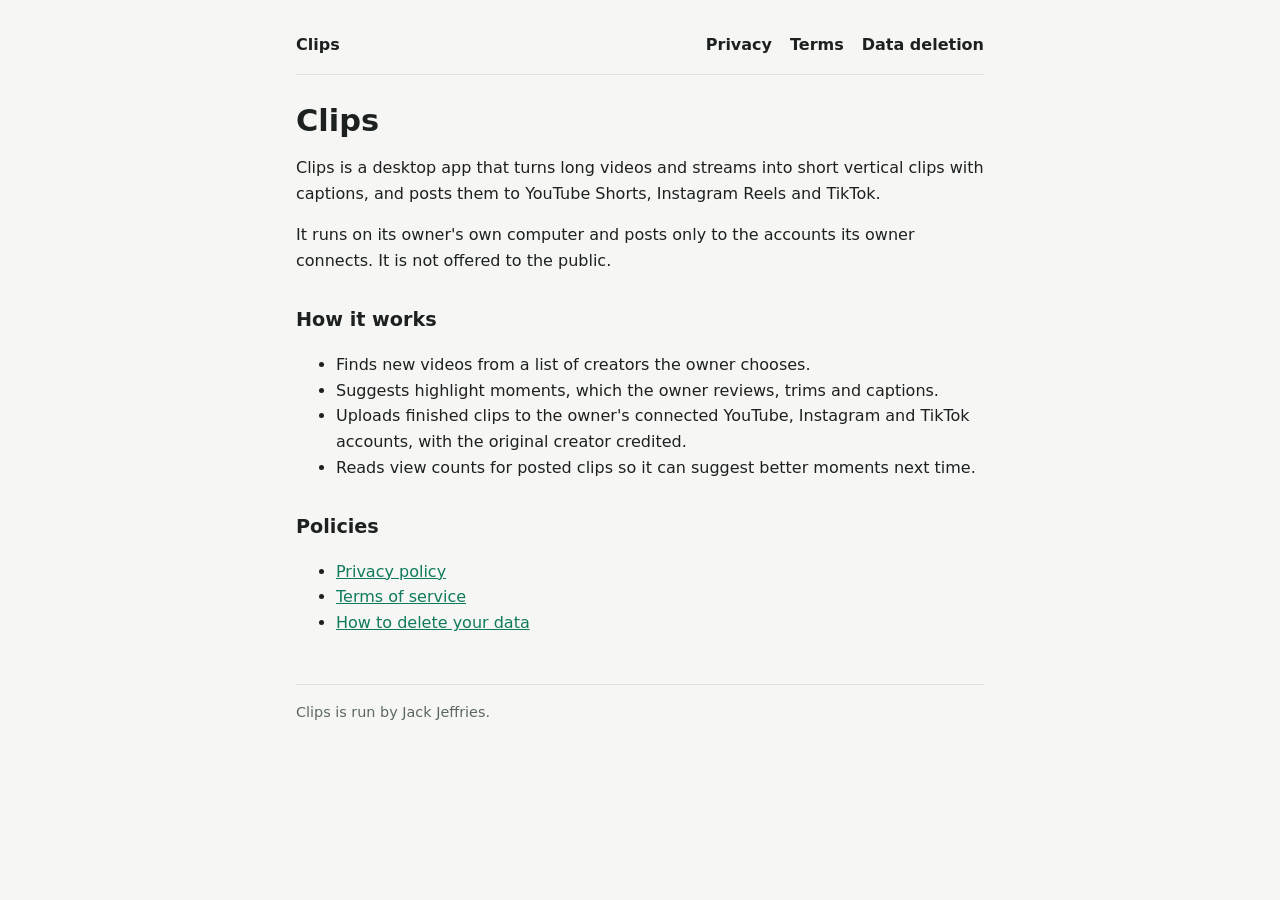
==== index.html @ f6818057 "Add Clips website: home, privacy policy, terms, data deletion Co-Authored-By: Claude Opus 5.5 (1M co" ====
<!doctype html>
<html lang="en">
<head>
<meta charset="utf-8">
<meta name="viewport" content="width=device-width, initial-scale=1">
<title>Clips</title>
<link rel="stylesheet" href="style.css">
</head>
<body>
<div class="wrap">
<nav><a class="brand" href="index.html">Clips</a><a href="privacy.html">Privacy</a><a href="terms.html">Terms</a><a href="data-deletion.html">Data deletion</a></nav>
<h1>Clips</h1>
<p>Clips is a desktop app that turns long videos and streams into short vertical clips with captions, and posts them to YouTube Shorts, Instagram Reels and TikTok.</p>
<p>It runs on its owner's own computer and posts only to the accounts its owner connects. It is not offered to the public.</p>
<h2>How it works</h2>
<ul>
  <li>Finds new videos from a list of creators the owner chooses.</li>
  <li>Suggests highlight moments, which the owner reviews, trims and captions.</li>
  <li>Uploads finished clips to the owner's connected YouTube, Instagram and TikTok accounts, with the original creator credited.</li>
  <li>Reads view counts for posted clips so it can suggest better moments next time.</li>
</ul>
<h2>Policies</h2>
<ul>
  <li><a href="privacy.html">Privacy policy</a></li>
  <li><a href="terms.html">Terms of service</a></li>
  <li><a href="data-deletion.html">How to delete your data</a></li>
</ul>
<footer>Clips is run by Jack Jeffries.</footer>
</div>
</body>
</html>
---- style.css ----
:root {
  --bg: #f6f7f5;
  --fg: #1c211f;
  --muted: #5d6762;
  --line: #dde2de;
  --accent: #0f7a5c;
  color-scheme: light;
}
@media (prefers-color-scheme: dark) {
  :root { --bg: #131715; --fg: #e6ebe8; --muted: #9aa6a0; --line: #2c3430; --accent: #4cc79d; color-scheme: dark; }
}
* { box-sizing: border-box; }
body { margin: 0; background: var(--bg); color: var(--fg); font: 16px/1.6 "Segoe UI", system-ui, -apple-system, sans-serif; }
.wrap { max-width: 720px; margin: 0 auto; padding: 32px 16px 64px; }
nav { display: flex; flex-wrap: wrap; gap: 6px 18px; padding-bottom: 16px; border-bottom: 1px solid var(--line); margin-bottom: 28px; }
nav a { color: var(--fg); text-decoration: none; font-weight: 600; }
nav a.brand { margin-right: auto; }
a { color: var(--accent); }
h1 { font-size: 1.9rem; line-height: 1.2; margin: 0 0 6px; }
h2 { font-size: 1.2rem; margin: 32px 0 8px; }
.updated { color: var(--muted); margin: 0 0 24px; }
footer { margin-top: 48px; padding-top: 16px; border-top: 1px solid var(--line); color: var(--muted); font-size: 0.9rem; }
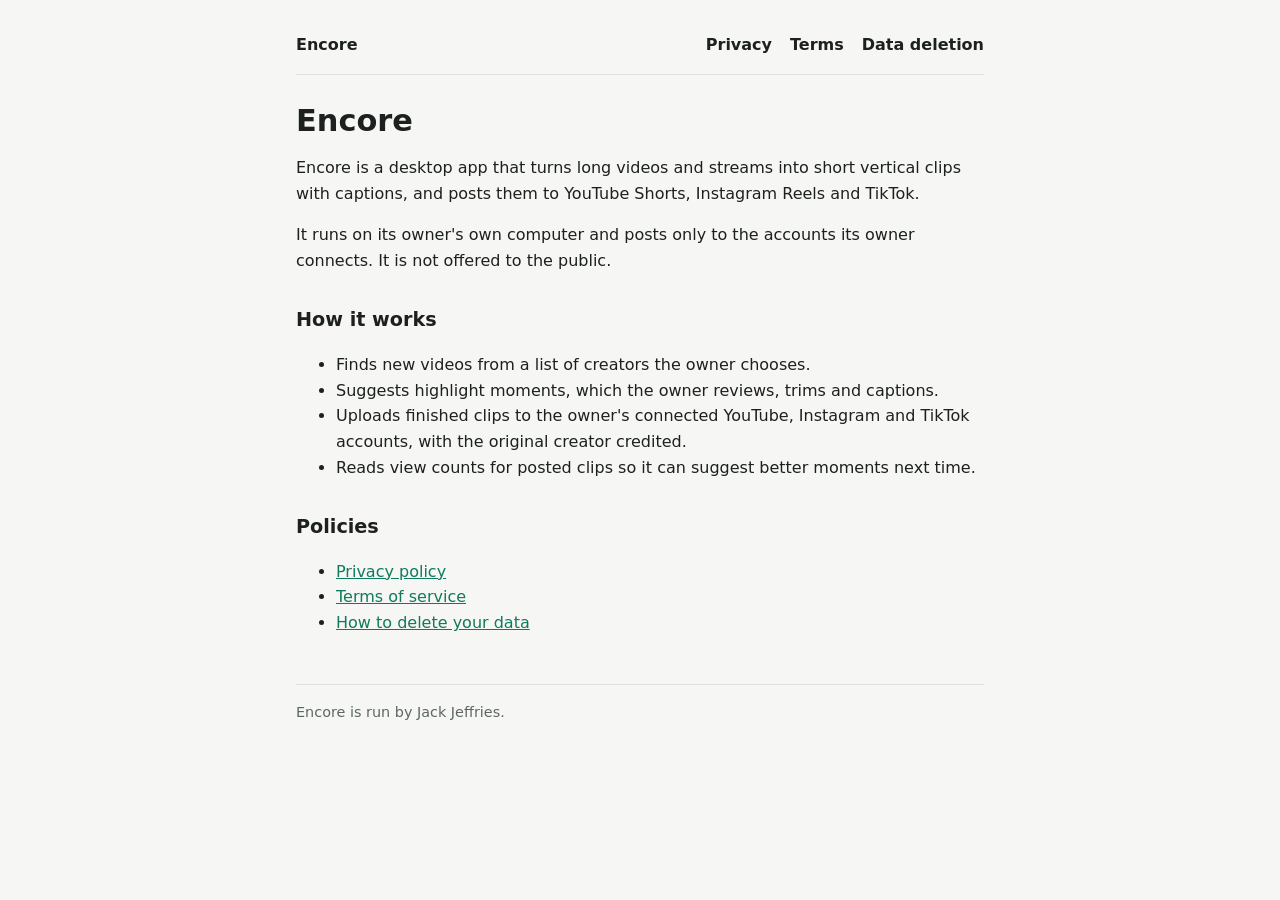
==== commit d762af7d: "Rename the app from Clips to Encore Co-Authored-By: Claude Opus 5.5 (1M context) <noreply@anthropic." ====
--- a/index.html
+++ b/index.html
@@ -3,14 +3,14 @@
 <head>
 <meta charset="utf-8">
 <meta name="viewport" content="width=device-width, initial-scale=1">
-<title>Clips</title>
+<title>Encore</title>
 <link rel="stylesheet" href="style.css">
 </head>
 <body>
 <div class="wrap">
-<nav><a class="brand" href="index.html">Clips</a><a href="privacy.html">Privacy</a><a href="terms.html">Terms</a><a href="data-deletion.html">Data deletion</a></nav>
-<h1>Clips</h1>
-<p>Clips is a desktop app that turns long videos and streams into short vertical clips with captions, and posts them to YouTube Shorts, Instagram Reels and TikTok.</p>
+<nav><a class="brand" href="index.html">Encore</a><a href="privacy.html">Privacy</a><a href="terms.html">Terms</a><a href="data-deletion.html">Data deletion</a></nav>
+<h1>Encore</h1>
+<p>Encore is a desktop app that turns long videos and streams into short vertical clips with captions, and posts them to YouTube Shorts, Instagram Reels and TikTok.</p>
 <p>It runs on its owner's own computer and posts only to the accounts its owner connects. It is not offered to the public.</p>
 <h2>How it works</h2>
 <ul>
@@ -25,7 +25,7 @@
   <li><a href="terms.html">Terms of service</a></li>
   <li><a href="data-deletion.html">How to delete your data</a></li>
 </ul>
-<footer>Clips is run by Jack Jeffries.</footer>
+<footer>Encore is run by Jack Jeffries.</footer>
 </div>
 </body>
 </html>
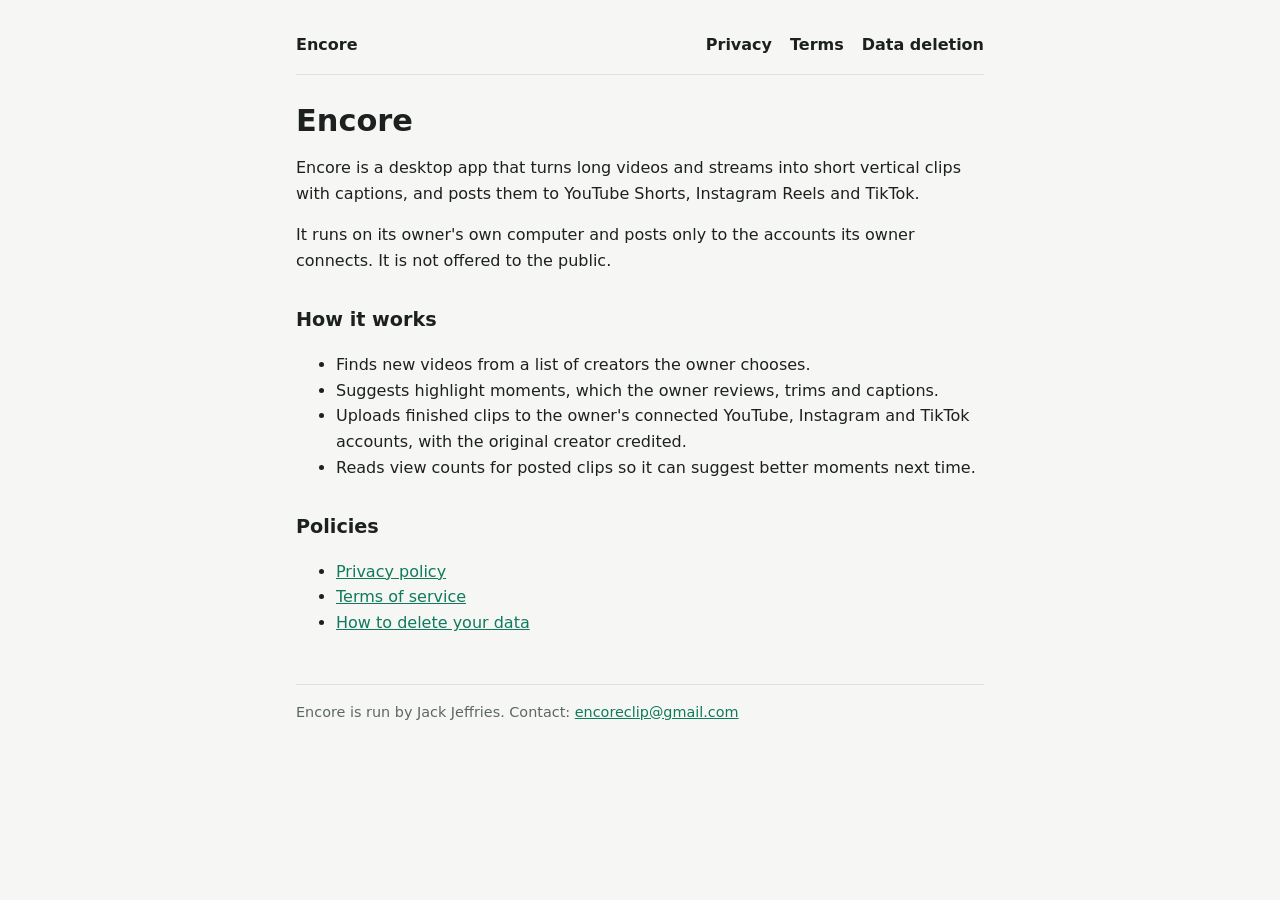
==== commit b9ed772a: "Add contact email to every page Co-Authored-By: Claude Opus 5.5 (1M context) <noreply@anthropic.com>" ====
--- a/index.html
+++ b/index.html
@@ -25,7 +25,7 @@
   <li><a href="terms.html">Terms of service</a></li>
   <li><a href="data-deletion.html">How to delete your data</a></li>
 </ul>
-<footer>Encore is run by Jack Jeffries.</footer>
+<footer>Encore is run by Jack Jeffries. Contact: <a href="mailto:encoreclip@gmail.com">encoreclip@gmail.com</a></footer>
 </div>
 </body>
 </html>
